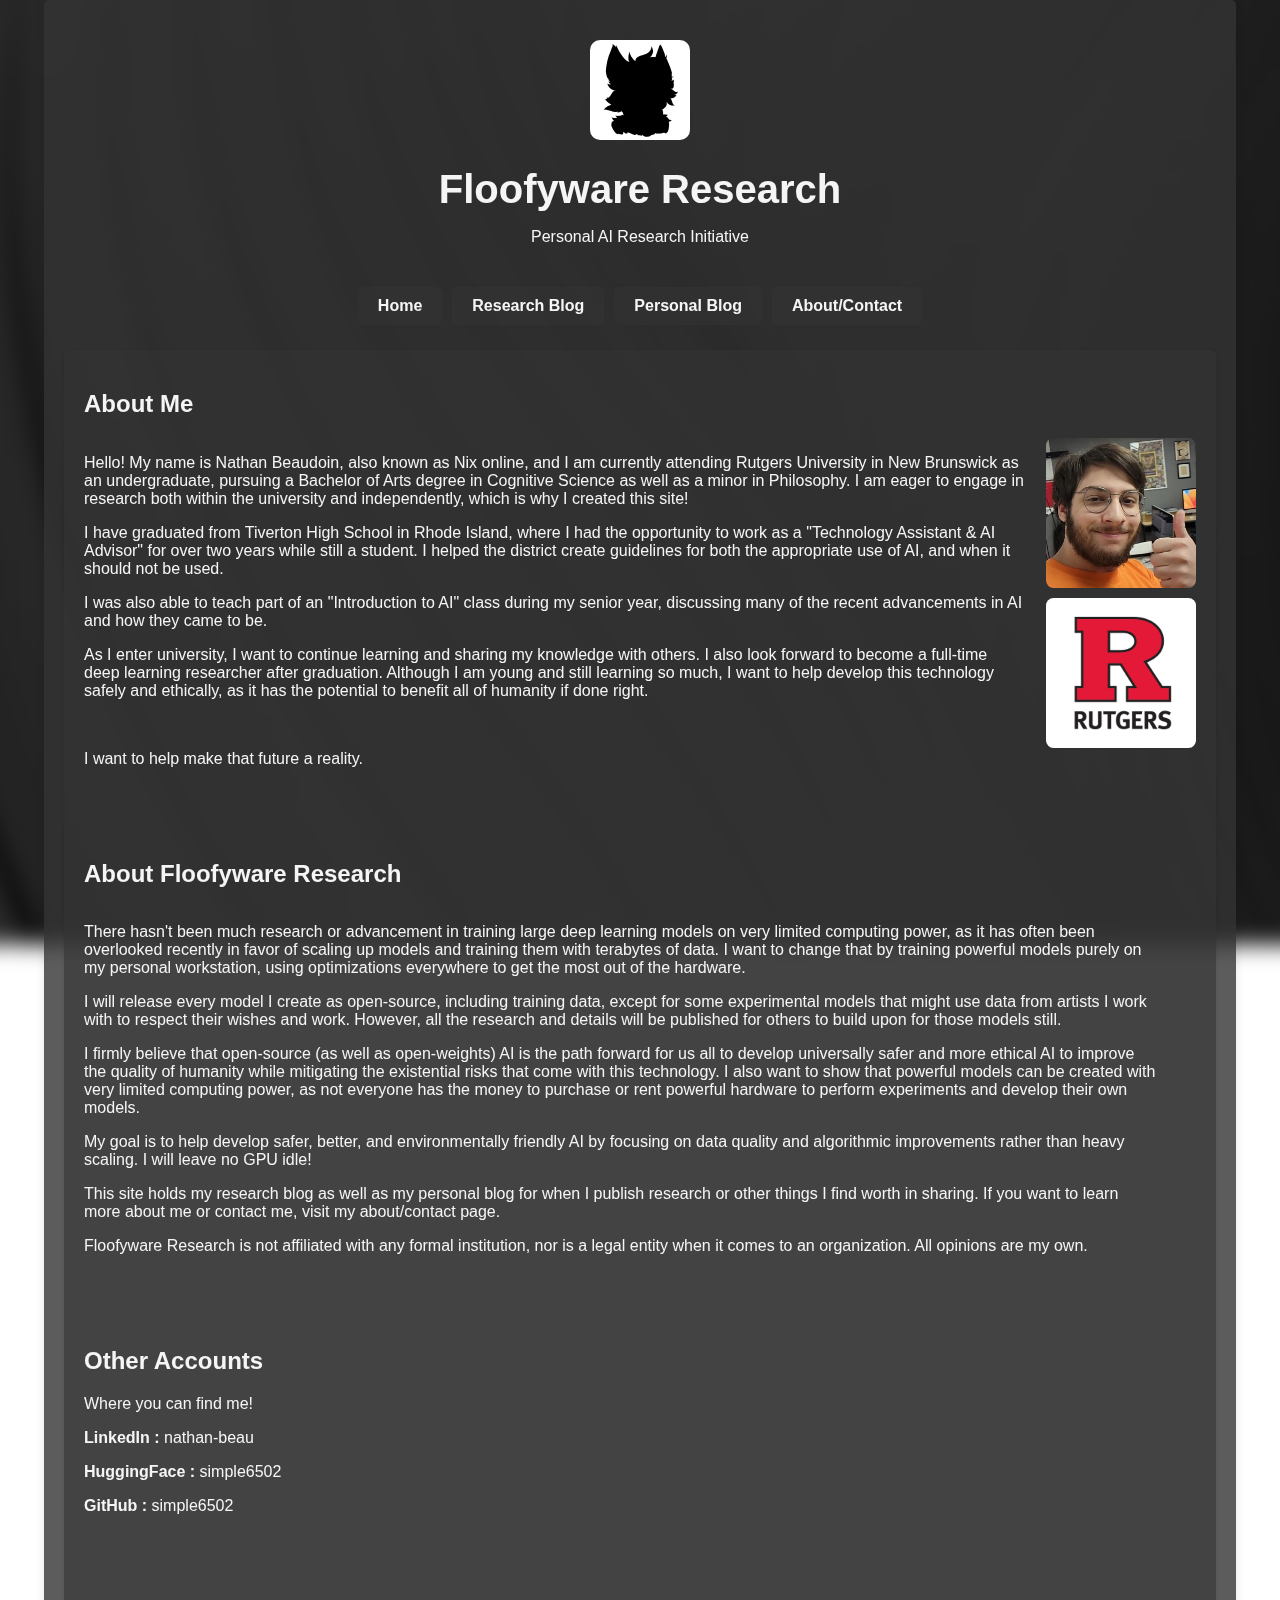
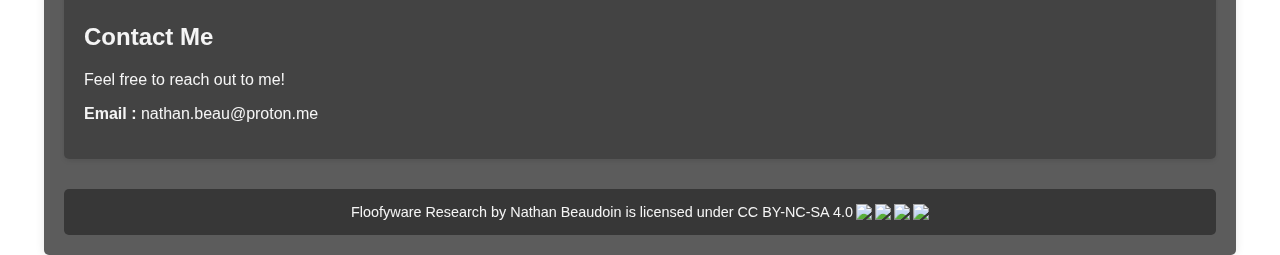
==== about.html @ 158da506 "Major Refactoring" ====
<!DOCTYPE html>
<html lang="en">
<head>
    <meta charset="UTF-8">
    <meta name="viewport" content="width=device-width, initial-scale=1.0">
    <title>About & Contact - Floofyware Research</title>
    <link rel="icon" type="image/x-icon" href="/assets/main/favicon.ico">
    <link rel="stylesheet" href="/css/style.css">
</head>
<body>
    <div class="background dark"></div>
    <div class="container">
        <header>
            <img src="/assets/main/logo.jpg" alt="Floofyware Research Logo | Artist : @eunalis on Fiverr" class="logo">
            <h1>Floofyware Research</h1>
            <p>Personal AI Research Initiative</p>
        </header>
        <nav>
            <a href="/">Home</a>
            <a href="/research.html">Research Blog</a>
            <a href="/personal.html">Personal Blog</a>
            <a href="/about.html">About/Contact</a>
        </nav>
        <main>
            <div class="page-content">
                <h2>About Me</h2>
                <div class="about-container">
                    <div class="about-text">
                        <p>Hello! My name is Nathan Beaudoin, also known as Nix online, and I am currently attending Rutgers University in New Brunswick as an undergraduate, pursuing a Bachelor of Arts degree in Cognitive Science as well as a minor in Philosophy. I am eager to engage in research both within the university and independently, which is why I created this site!</p>
                        <p>I have graduated from Tiverton High School in Rhode Island, where I had the opportunity to work as a "Technology Assistant & AI Advisor" for over two years while still a student. I helped the district create guidelines for both the appropriate use of AI, and when it should not be used.</p>
                        <p>I was also able to teach part of an "Introduction to AI" class during my senior year, discussing many of the recent advancements in AI and how they came to be.</p>
                        <p>As I enter university, I want to continue learning and sharing my knowledge with others. I also look forward to become a full-time deep learning researcher after graduation. Although I am young and still learning so much, I want to help develop this technology safely and ethically, as it has the potential to benefit all of humanity if done right.</p>
                        <br>
                        <p>I want to help make that future a reality.</p>
                    </div>
                    <div class="about-images">
                        <img src="/assets/main/profile.jpg" alt="Nathan Beaudoin" class="about-image">
                        <img src="/assets/main/rutgers.jpg" alt="Rutgers Logo" class="about-image">
                    </div>
                </div>
                <br>
                <br>
                <h2>About Floofyware Research</h2>
                <div class="about-container">
                    <div class="about-text">
                        <div class="about-text">
                            <p>There hasn't been much research or advancement in training large deep learning models on very limited computing power, as it has often been overlooked recently in favor of scaling up models and training them with terabytes of data. I want to change that by training powerful models purely on my personal workstation, using optimizations everywhere to get the most out of the hardware.</p>
                            <p>I will release every model I create as open-source, including training data, except for some experimental models that might use data from artists I work with to respect their wishes and work. However, all the research and details will be published for others to build upon for those models still.</p>
                            <p>I firmly believe that open-source (as well as open-weights) AI is the path forward for us all to develop universally safer and more ethical AI to improve the quality of humanity while mitigating the existential risks that come with this technology. I also want to show that powerful models can be created with very limited computing power, as not everyone has the money to purchase or rent powerful hardware to perform experiments and develop their own models.</p>
                            <p>My goal is to help develop safer, better, and environmentally friendly AI by focusing on data quality and algorithmic improvements rather than heavy scaling. I will leave no GPU idle!</p>
                            <p>This site holds my research blog as well as my personal blog for when I publish research or other things I find worth in sharing. If you want to learn more about me or contact me, visit my about/contact page.</p>
                            <p>Floofyware Research is not affiliated with any formal institution, nor is a legal entity when it comes to an organization. All opinions are my own.</p>
                        </div>
                    </div>
                </div>
                <br>
                <br>
                <h2>Other Accounts</h2>
                <p>Where you can find me!</p>
                <p><b>LinkedIn : </b><a href="https://www.linkedin.com/in/nathan-beau/">nathan-beau</a></p>
                <p><b>HuggingFace : </b><a href="https://huggingface.co/simple6502">simple6502</a></p>
                <p><b>GitHub : </b><a href="https://github.com/simple6502">simple6502</a></p>
                <br><br><br><br>
                <h2>Contact Me</h2>
                <p>Feel free to reach out to me!</p>
                <p><b>Email : </b><a href="mailto:nathan.beau@proton.me">nathan.beau@proton.me</a></p>
            </div>
        </main>
        <footer>
            <p xmlns:cc="http://creativecommons.org/ns#" xmlns:dct="http://purl.org/dc/terms/"><a property="dct:title" rel="cc:attributionURL" href="https://floofyware.com/">Floofyware Research</a> by <a rel="cc:attributionURL dct:creator" property="cc:attributionName" href="/about.html">Nathan Beaudoin</a> is licensed under <a href="https://creativecommons.org/licenses/by-nc-sa/4.0/?ref=chooser-v1" target="_blank" rel="license noopener noreferrer" style="display:inline-block;">CC BY-NC-SA 4.0<img style="height:22px!important;margin-left:3px;vertical-align:text-bottom;" src="https://mirrors.creativecommons.org/presskit/icons/cc.svg?ref=chooser-v1"><img style="height:22px!important;margin-left:3px;vertical-align:text-bottom;" src="https://mirrors.creativecommons.org/presskit/icons/by.svg?ref=chooser-v1"><img style="height:22px!important;margin-left:3px;vertical-align:text-bottom;" src="https://mirrors.creativecommons.org/presskit/icons/nc.svg?ref=chooser-v1"><img style="height:22px!important;margin-left:3px;vertical-align:text-bottom;" src="https://mirrors.creativecommons.org/presskit/icons/sa.svg?ref=chooser-v1"></a></p>
        </footer>
    </div>
</body>
</html>
---- css/style.css ----
/* Base Styles */
body, html {
    margin: 0;
    padding: 0;
    font-family: Arial, sans-serif;
    height: 100%;
    color: #f5f5f5;
}

/* Background Styles */
.background {
    position: fixed;
    top: 0;
    left: 0;
    width: 100%;
    height: 100%;
    background-image: url('../assets/main/background.jpg');
    background-size: cover;
    background-position: center;
    filter: blur(10px);
    transform: scale(1.1);
    z-index: -1;
}

/* Layout Styles */
.container {
    max-width: 90%;
    margin: 0 auto;
    padding: 20px;
    background-color: rgba(51, 51, 51, 0.8);
    box-shadow: 0 0 10px rgba(0, 0, 0, 0.1);
    border-radius: 5px;
    display: flex;
    flex-direction: column;
    min-height: calc(100vh - 40px);
}
main {
    flex-grow: 1;
}

/* Header Styles */
header {
    text-align: center;
    padding: 20px 0;
}

h1 {
    font-size: 2.5em;
    margin-bottom: 10px;
}

h3 {
    font-size: 2em;
    text-align: center;
    margin-bottom: 10px;
}

.logo {
    width: 100px;
    border-radius: 10%;
    vertical-align: middle;
}

/* Navigation Styles */
nav {
    display: flex;
    justify-content: center;
    flex-wrap: wrap;
    margin-bottom: 20px;
}
nav a {
    display: inline-block;
    margin: 5px;
    padding: 10px 20px;
    font-weight: bold;
    text-decoration: none;
    border-radius: 5px;
    background-color: rgba(51, 51, 51, 0.6);
    color: #f5f5f5;
}
nav a:hover {
    background-color: rgba(51, 51, 51, 1);
    text-decoration: none;
}

/* Home Section Styles */
#home h2 {
    font-size: 2.5em;
    margin-bottom: 20px;
}
#home p {
    max-width: 800px;
    margin: 0 auto 20px;
    line-height: 1.6;
}
.home-image {
    display: block;
    width: 300px;
    margin: 3% auto 2.5%;
    border-radius: 5%;
}

/* Blog Post List Styles */
.post {
    display: flex;
    justify-content: space-between;
    align-items: flex-start;
    margin-bottom: 30px;
    padding: 20px;
    background-color: rgba(51, 51, 51, 0.6);
    border-radius: 5px;
    box-shadow: 0 2px 5px rgba(0, 0, 0, 0.1);
}
.post-content {
    flex: 1;
    padding-right: 20px;
}
.post-image {
    flex: 0 0 150px;
    width: 150px;
    height: 150px;
    margin-left: 20px;
}
.post-image img {
    width: 100%;
    height: 100%;
    object-fit: cover;
    border-radius: 5px;
}

/* Single Blog Post Styles */
.post-container {
    padding: 20px;
    margin-bottom: 30px;
    background-color: rgba(51, 51, 51, 0.6);
    border-radius: 5px;
    box-shadow: 0 2px 5px rgba(0, 0, 0, 0.1);
}
.post-container h1,
.post-container h2 {
    margin-top: 0;
    margin-bottom: 10px;
}
.post-container p {
    margin-bottom: 1em;
    line-height: 1.6;
}
.blog-image {
    display: block;
    max-width: 70%;
    margin: 20px auto;
    border-radius: 5px;
    height: auto;
}

/* Link Styles */
a {
    color: #f5f5f5;
    text-decoration: none;
}
a:visited {
    color: #f5f5f5;
}
a:hover {
    text-decoration: underline;
}
.post h2 a:hover,
.latest-post h2 a:hover {
    text-decoration: underline;
}

/* Page Content Styles */
.page-content {
    padding: 20px;
    margin-bottom: 30px;
    background-color: rgba(51, 51, 51, 0.6);
    border-radius: 5px;
    box-shadow: 0 2px 5px rgba(0, 0, 0, 0.1);
}
.about-container {
    display: flex;
    justify-content: space-between;
    align-items: flex-start;
    margin-bottom: 20px;
}
.about-text {
    flex: 1;
    margin-right: 20px;
}
.about-images {
    display: flex;
    flex-direction: column;
    align-items: flex-end;
}
.about-image {
    width: 150px;
    margin-bottom: 10px;
    border-radius: 5%;
}

/* Latest Posts Styles */
.latest-posts {
    width: 100%;
    display: flex;
    flex-direction: column;
    gap: 20px;
    margin: 20px 0 30px;
}
.latest-posts h2 {
    text-align: center;
    font-size: 1.8em;
    margin-bottom: 1px;
}
.latest-post h2 {
    font-size: 1.5em;
    text-align: left;
    margin-top: 20px;
    margin-bottom: 20px;
}

/* Footer Styles */
footer {
    text-align: center;
    padding: 15px;
    margin-top: auto;
    background-color: rgba(51, 51, 51, 0.9);
    border-radius: 5px;
    font-size: 0.9em;
}
footer p {
    margin: 0;
}
footer img {
    vertical-align: text-bottom !important;
}

/* Responsive Styles */
@media (max-width: 768px) {
    .container {
        width: 95%;
        padding: 10px;
        min-height: calc(100vh - 20px);
    }
    h1 {
        font-size: 2em;
    }
    nav a {
        padding: 8px 15px;
    }
    .post {
        flex-direction: column;
        align-items: center;
    }
    .post-content {
        padding-right: 0;
        width: 100%;
        text-align: center;
        margin-bottom: 15px;
    }
    .post-image {
        width: 150px;
        height: 150px;
        margin: 0;
    }
    .about-container {
        flex-direction: column;
        align-items: center;
    }
    .about-text {
        margin: 0 0 20px;
        text-align: center;
    }
    .about-images {
        flex-direction: row;
        justify-content: center;
        flex-wrap: wrap;
        gap: 10px;
        width: 100%;
    }
    .blog-image {
        max-width: 90%;
    }
    .latest-post h2 {
        text-align: center;
        margin-bottom: 20px;
    }
}
@media (max-width: 480px) {
    h1 {
        font-size: 1.8em;
    }
    h3 {
        font-size: 1.5em;
    }
    .logo {
        width: 80px;
    }
    .home-image {
        width: 225px;
    }
    .post,
    .page-content,
    .post-container {
        padding: 15px;
    }
    .post-image,
    .about-image {
        width: 120px;
        height: 120px;
    }
    nav a {
        padding: 8px 10px;
        font-size: 0.9em;
    }
    footer {
        font-size: 0.8em;
    }
}
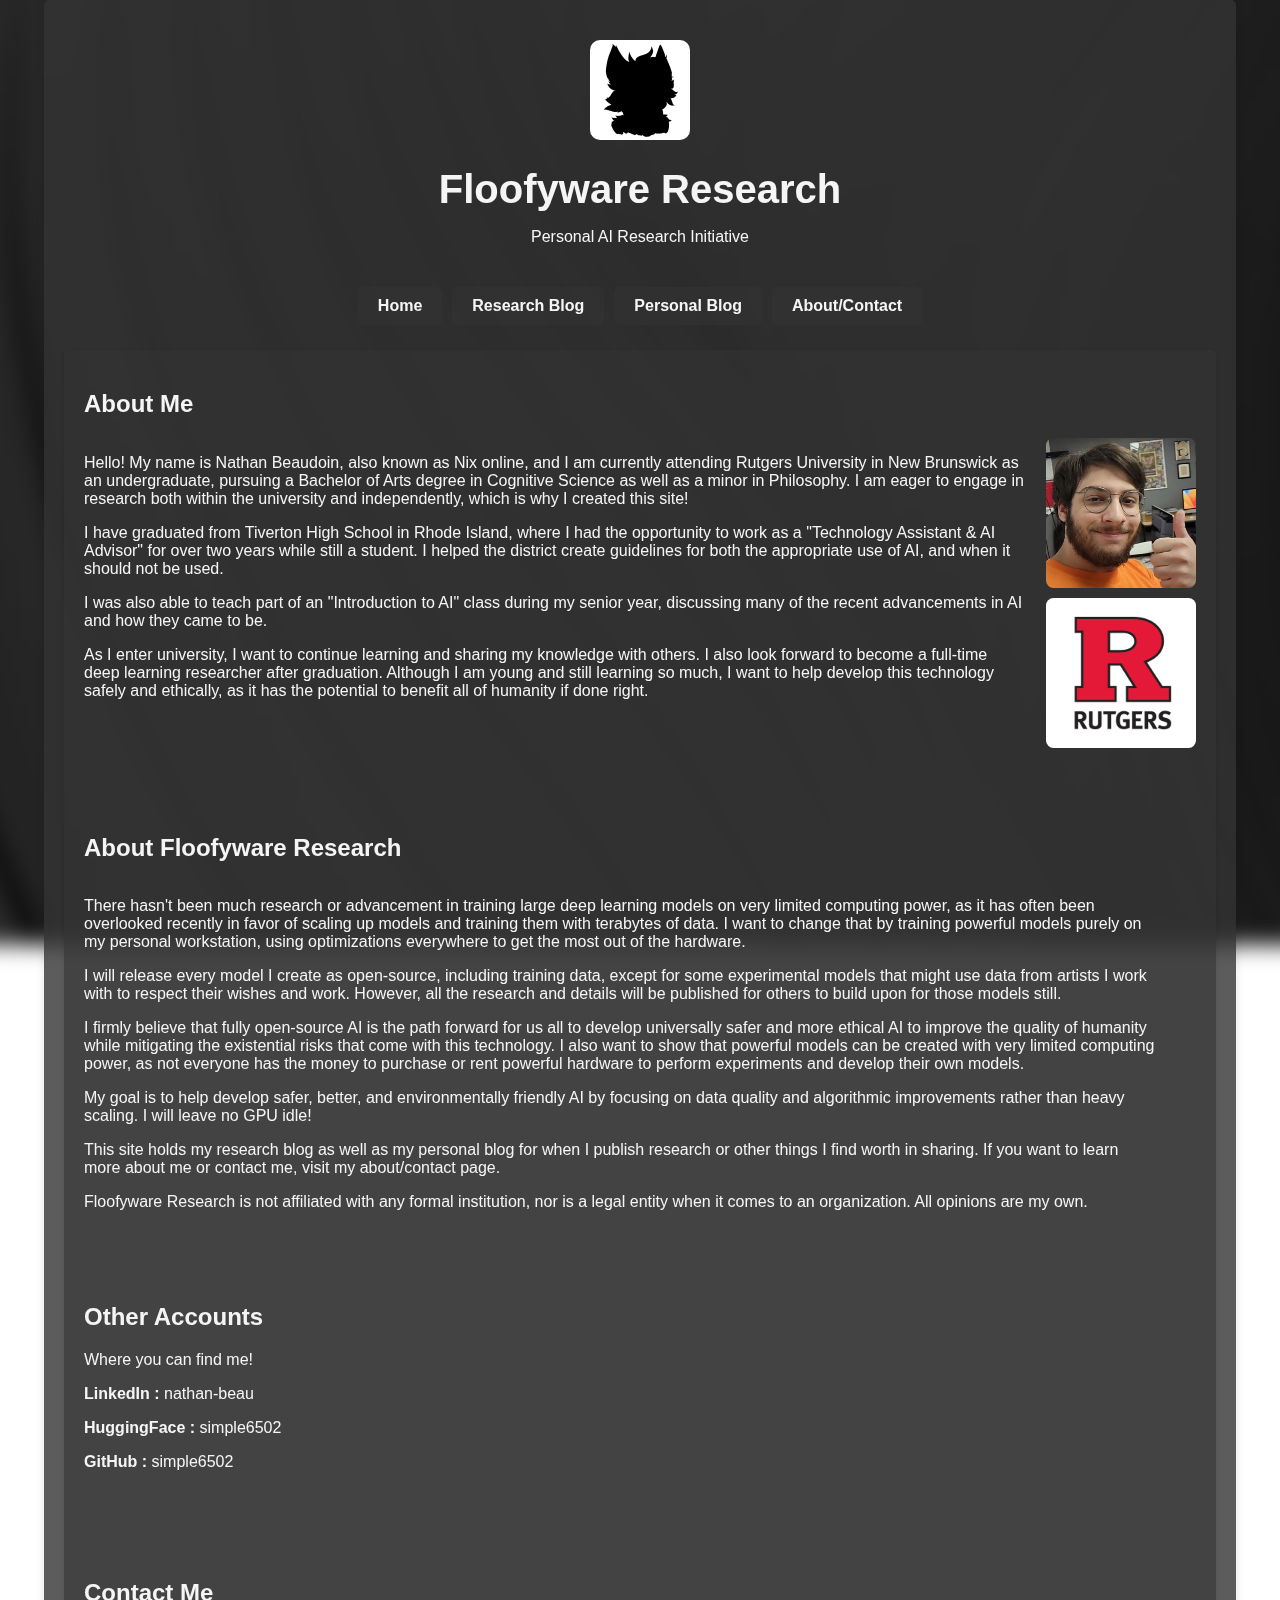
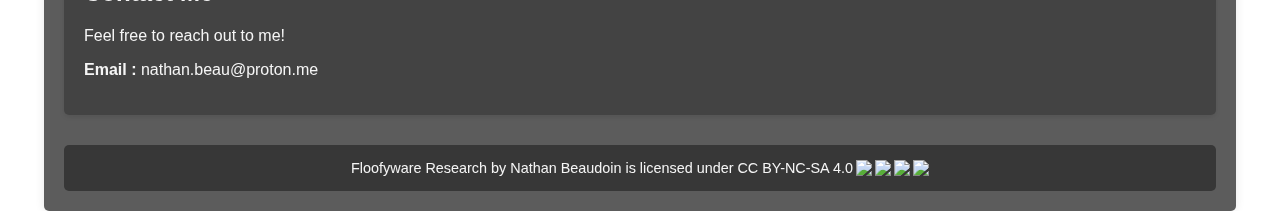
==== commit 0007bcab: "About Update" ====
--- a/about.html
+++ b/about.html
@@ -30,8 +30,6 @@
                         <p>I have graduated from Tiverton High School in Rhode Island, where I had the opportunity to work as a "Technology Assistant & AI Advisor" for over two years while still a student. I helped the district create guidelines for both the appropriate use of AI, and when it should not be used.</p>
                         <p>I was also able to teach part of an "Introduction to AI" class during my senior year, discussing many of the recent advancements in AI and how they came to be.</p>
                         <p>As I enter university, I want to continue learning and sharing my knowledge with others. I also look forward to become a full-time deep learning researcher after graduation. Although I am young and still learning so much, I want to help develop this technology safely and ethically, as it has the potential to benefit all of humanity if done right.</p>
-                        <br>
-                        <p>I want to help make that future a reality.</p>
                     </div>
                     <div class="about-images">
                         <img src="/assets/main/profile.jpg" alt="Nathan Beaudoin" class="about-image">
@@ -46,7 +44,7 @@
                         <div class="about-text">
                             <p>There hasn't been much research or advancement in training large deep learning models on very limited computing power, as it has often been overlooked recently in favor of scaling up models and training them with terabytes of data. I want to change that by training powerful models purely on my personal workstation, using optimizations everywhere to get the most out of the hardware.</p>
                             <p>I will release every model I create as open-source, including training data, except for some experimental models that might use data from artists I work with to respect their wishes and work. However, all the research and details will be published for others to build upon for those models still.</p>
-                            <p>I firmly believe that open-source (as well as open-weights) AI is the path forward for us all to develop universally safer and more ethical AI to improve the quality of humanity while mitigating the existential risks that come with this technology. I also want to show that powerful models can be created with very limited computing power, as not everyone has the money to purchase or rent powerful hardware to perform experiments and develop their own models.</p>
+                            <p>I firmly believe that fully open-source AI is the path forward for us all to develop universally safer and more ethical AI to improve the quality of humanity while mitigating the existential risks that come with this technology. I also want to show that powerful models can be created with very limited computing power, as not everyone has the money to purchase or rent powerful hardware to perform experiments and develop their own models.</p>
                             <p>My goal is to help develop safer, better, and environmentally friendly AI by focusing on data quality and algorithmic improvements rather than heavy scaling. I will leave no GPU idle!</p>
                             <p>This site holds my research blog as well as my personal blog for when I publish research or other things I find worth in sharing. If you want to learn more about me or contact me, visit my about/contact page.</p>
                             <p>Floofyware Research is not affiliated with any formal institution, nor is a legal entity when it comes to an organization. All opinions are my own.</p>
